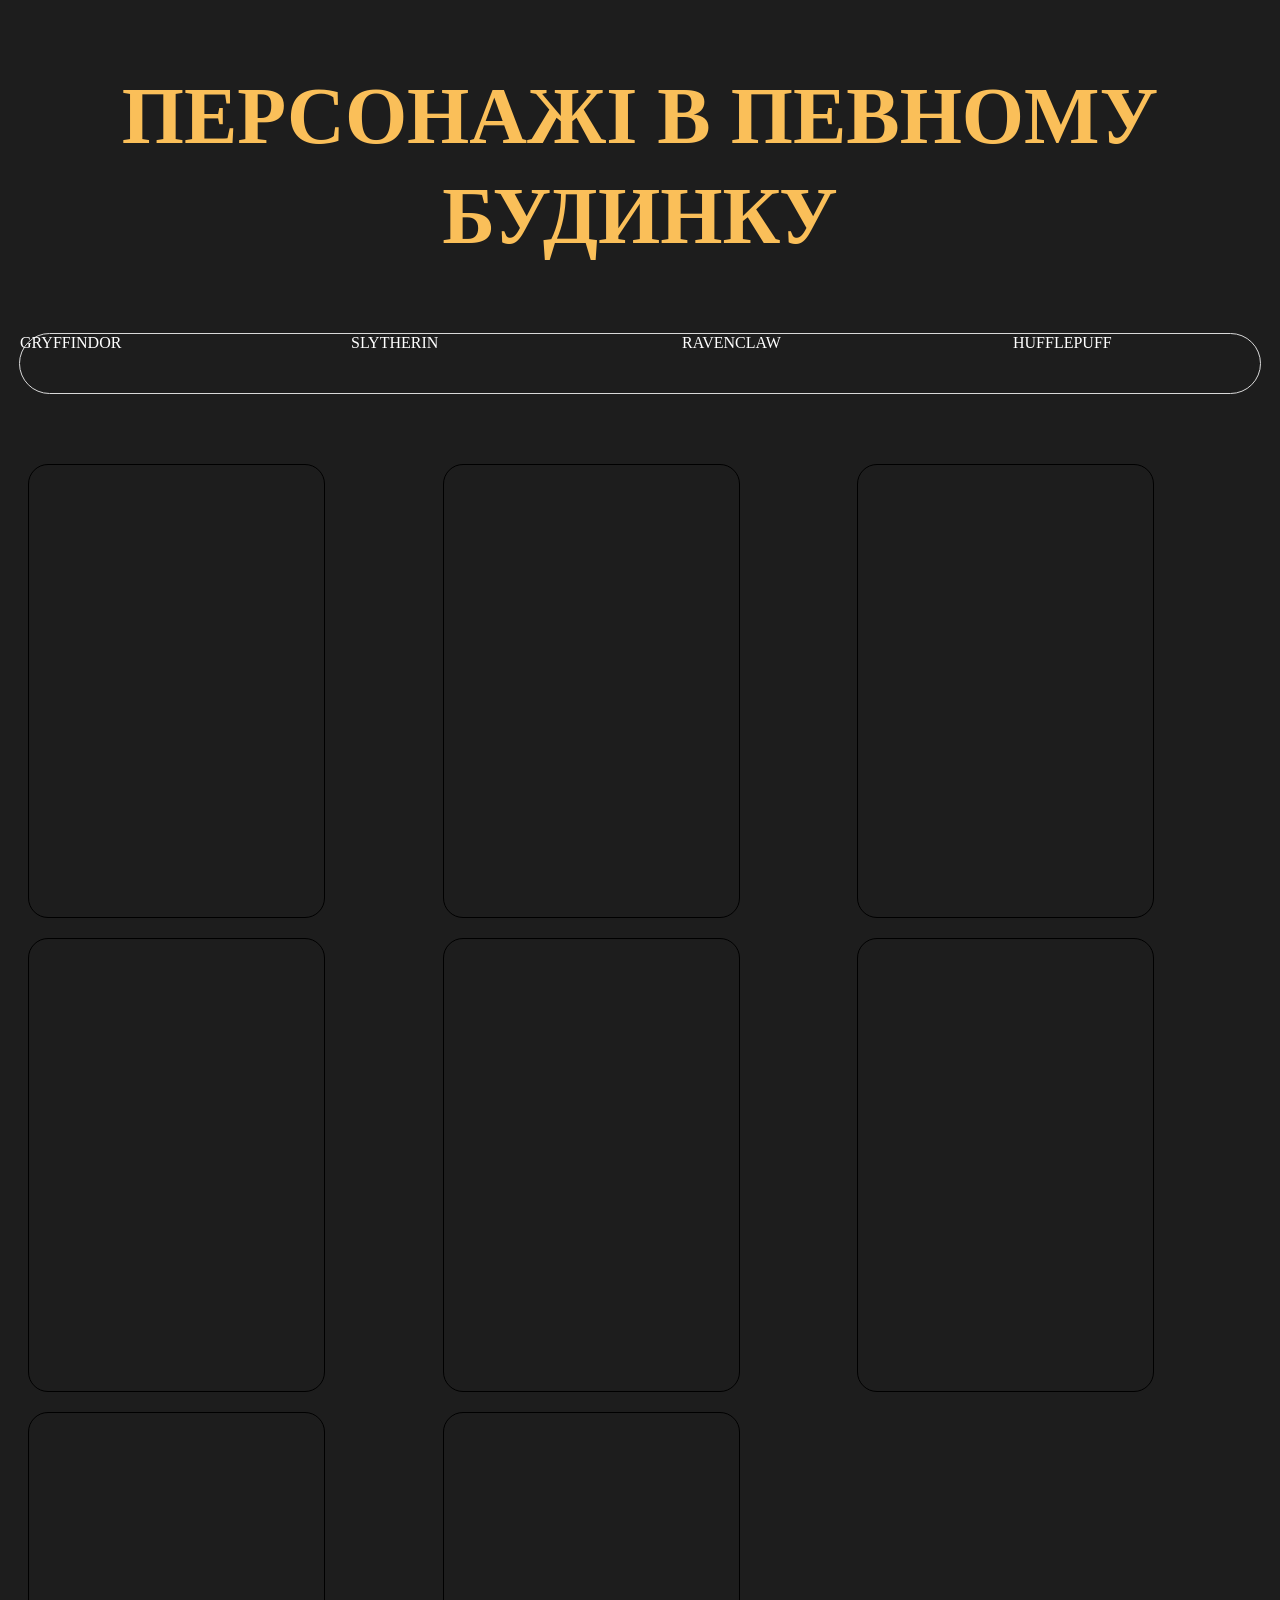
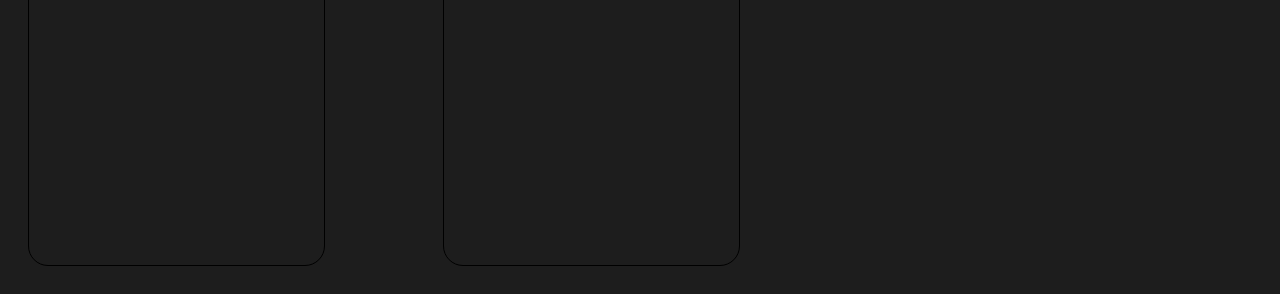
==== maksym-sh/index.html @ 1cf11ea7 "html css start" ====
<!DOCTYPE html>
<html lang="en">
<head>
    <meta charset="UTF-8">
    <meta name="viewport" content="width=device-width, initial-scale=1.0">
    <title>Document</title>
    <link rel="stylesheet" href="./style.css">
</head>
<body>
    <h2>Персонажі в певному будинку</h2>
    <div class="faculties">
        <div class="faculty">GRYFFINDOR</div>
        <div class="faculty">SLYTHERIN</div>
        <div class="faculty">RAVENCLAW</div>
        <div class="faculty">HUFFLEPUFF</div>
    </div>
    <div class="students-cards">
        <div class="students-card"></div>
        <div class="students-card"></div>
        <div class="students-card"></div>
        <div class="students-card"></div>
        <div class="students-card"></div>
        <div class="students-card"></div> 
        <div class="students-card"></div>
        <div class="students-card"></div>
    </div>
</body>
</html>
---- maksym-sh/style.css ----
body {
    background-color: #1D1D1D;
}
h2 {
    font-family: Bluu Next Cyrillic;
    font-weight: 700;
    font-style: Bold;
    font-size: 80px;
    line-height: 125%;
    letter-spacing: 1%;
    text-align: center;
    text-transform: uppercase;
    color: #FABF59;
;
}
.faculties {
    width: 1240px;
    height: 59px;
    margin: 0 auto;
    border: 1px solid #D9D9D9;
    border-radius: 100px;
    display: flex;
    justify-content: space-between;
    gap: 84px;
}
.faculty {
    width: 315px;
    height: 59px;
    border-radius: 100px;
    color: #FFF;
}
.students-cards {
    display: grid;
    grid-template-columns: repeat(auto-fit, minmax(295px, 1fr));
    gap: 20px;
    padding: 20px;
    max-width: 1300px;
    margin: 0 auto;
    margin-top: 50px;
}
.students-card {
    width: 295px;
    height: 452px;
    border: 1px solid black;
    border-radius: 20px;
}
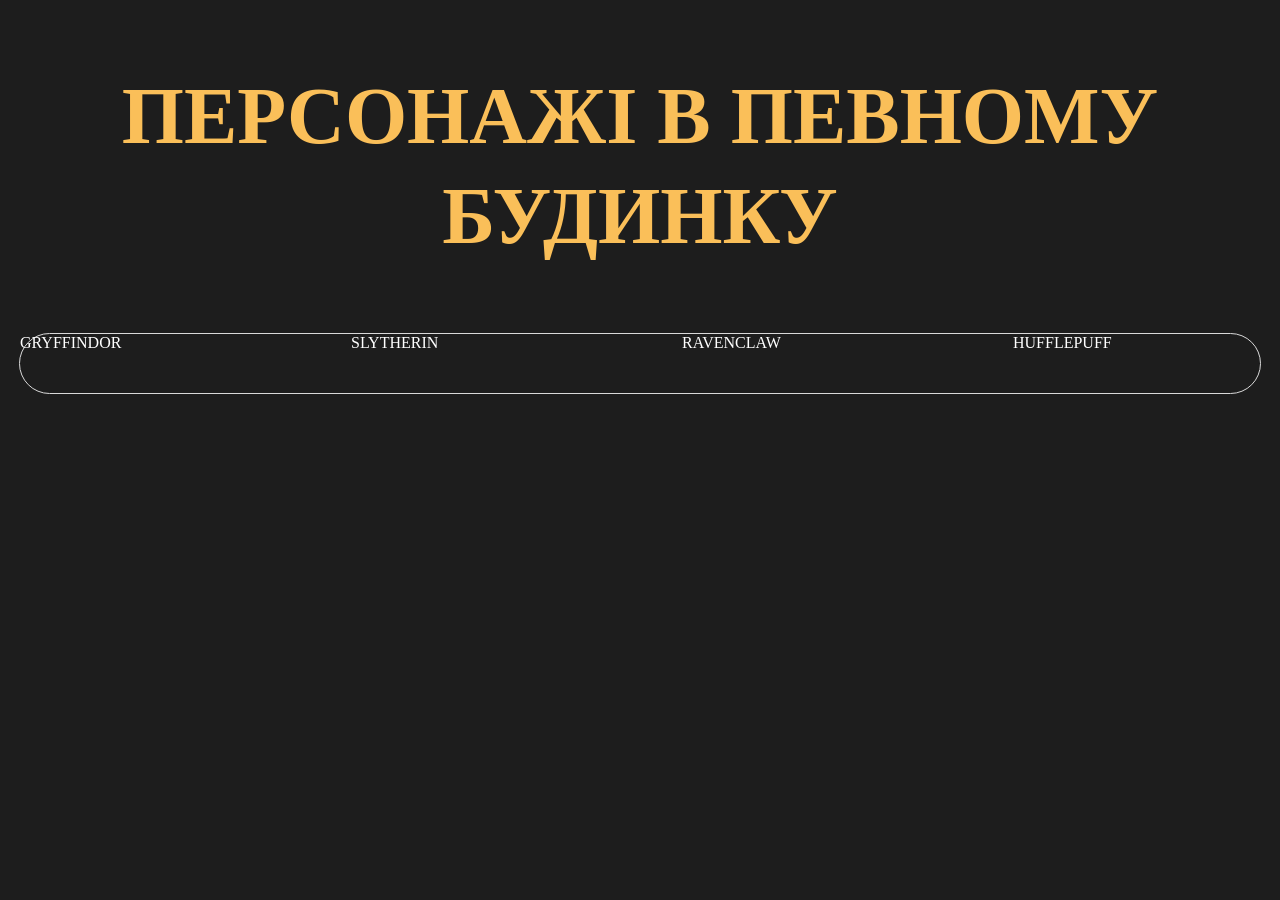
==== commit bc0855c9: "api replace" ====
--- a/maksym-sh/index.html
+++ b/maksym-sh/index.html
@@ -15,14 +15,15 @@
         <div class="faculty">HUFFLEPUFF</div>
     </div>
     <div class="students-cards">
-        <div class="students-card"></div>
+        <!-- <div class="students-card"></div>
         <div class="students-card"></div>
         <div class="students-card"></div>
         <div class="students-card"></div>
         <div class="students-card"></div>
         <div class="students-card"></div> 
         <div class="students-card"></div>
-        <div class="students-card"></div>
+        <div class="students-card"></div> -->
     </div>
+    <script type="module" src="./script.js"></script>
 </body>
 </html>
--- a/maksym-sh/style.css
+++ b/maksym-sh/style.css
@@ -41,6 +41,19 @@
 .students-card {
     width: 295px;
     height: 452px;
-    border: 1px solid black;
+    /* border: 1px solid black; */
     border-radius: 20px;
+}
+img {
+    width: 295px;
+    height: 452px;
+    border-radius: 20px;
+}
+h3 {
+    font-weight: 500;
+    font-style: Medium;
+    font-size: 26px;
+    line-height: 140%;
+    letter-spacing: 0%;
+    color: #FFFFFF;
 }
